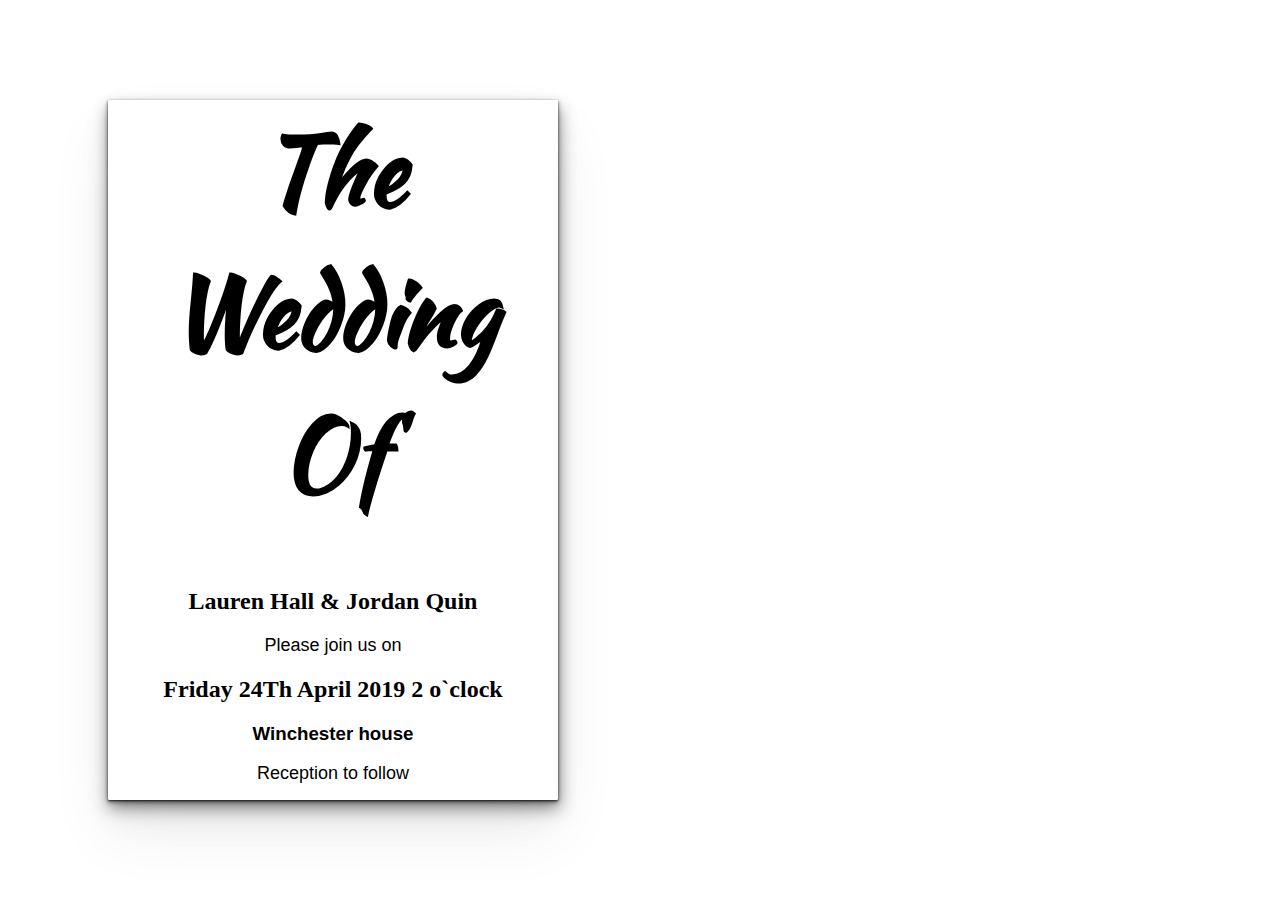
==== invitation_letter/index.html @ dddcf468 "first commit" ====
<!DOCTYPE html>
<html lang="en">
<head>
    <meta charset="UTF-8">
    <meta name="viewport" content="width=device-width, initial-scale=1.0">
    <title>invitation letter</title>
    <link rel="stylesheet" href="style.css">
</head>
<body>
    <div class="container">
<h1>The Wedding Of</h1>
<h2>Lauren Hall & Jordan Quin</h2>
<p>Please join us on</p>
<h2>Friday 24Th April 2019 2 o`clock</h2>
<h3>Winchester house</h3>
<p>Reception to follow</p>
    </div>
</body>
</html>
---- invitation_letter/style.css ----
@import url("https://fonts.googleapis.com/css2?family=Kaushan+Script&display=swap");
.container {
  height: 700px;
  width: 450px;
  border-radius: 1px;
  margin: 100px;
  box-shadow: rgba(0, 0, 0, 0.658) 0px 1px 2px, rgba(0, 0, 0, 0.445) 0px 2px 4px,
    rgba(0, 0, 0, 0.07) 0px 4px 8px, rgba(0, 0, 0, 0.425) 1px 8px 16px,
    rgba(0, 0, 0, 0.07) 0px 16px 32px, rgba(0, 0, 0, 0.07) 0px 32px 64px;
}  
h1 {
  font-family: "Kaushan Script", cursive;
  font-size: 97px;
  text-align: center;
}
h2 {
  text-align: center;
}
p{
  text-align: center;
  font-size: large;
  font-family: 'Gill Sans', 'Gill Sans MT', Calibri, 'Trebuchet MS', sans-serif;
}
h3{
  text-align: center;
  font-family: 'Lucida Sans', 'Lucida Sans Regular', 'Lucida Grande', 'Lucida Sans Unicode', Geneva, Verdana, sans-serif;
}
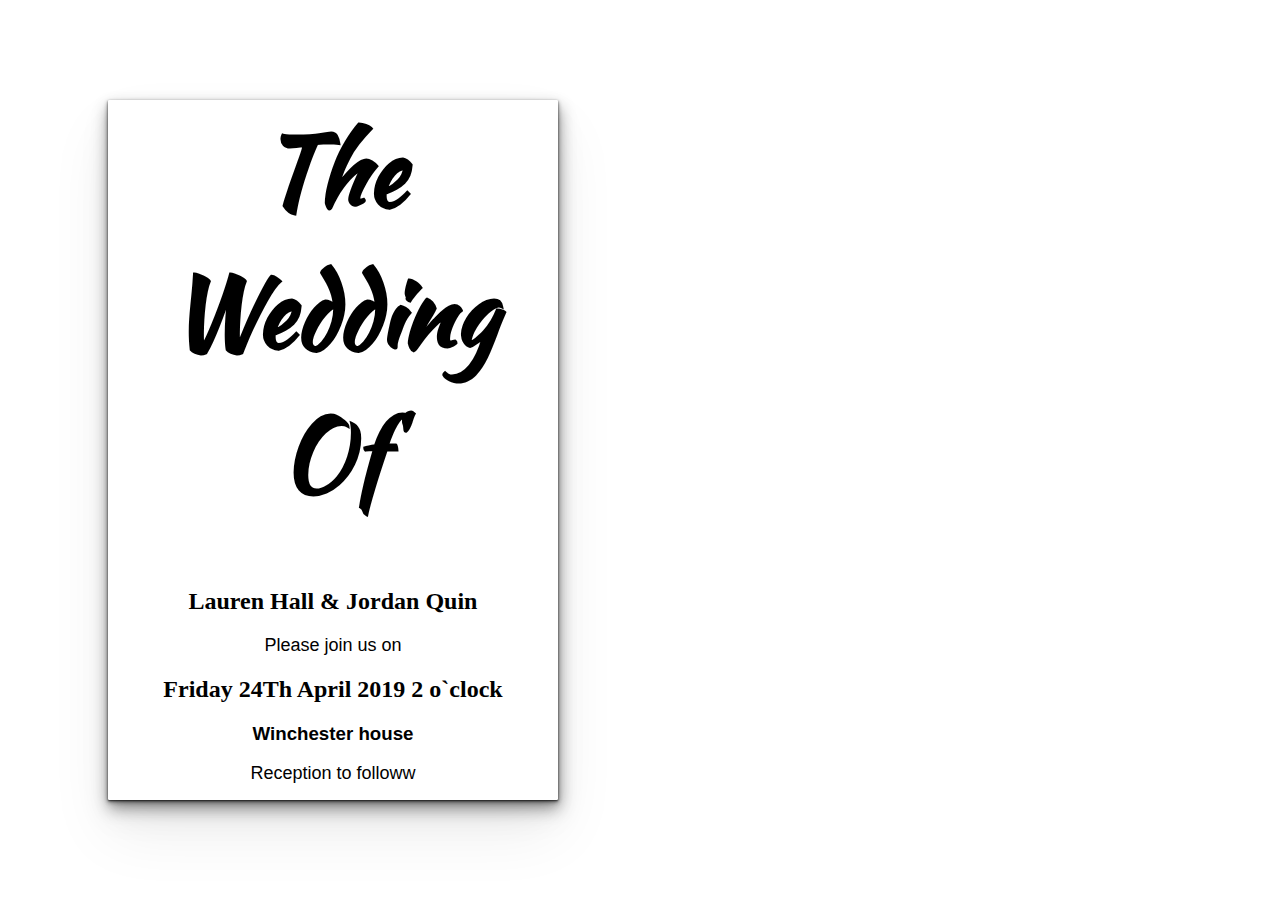
==== commit e588953f: "gggg" ====
--- a/invitation_letter/index.html
+++ b/invitation_letter/index.html
@@ -13,7 +13,7 @@
 <p>Please join us on</p>
 <h2>Friday 24Th April 2019 2 o`clock</h2>
 <h3>Winchester house</h3>
-<p>Reception to follow</p>
+<p>Reception to followw</p>
     </div>
 </body>
 </html>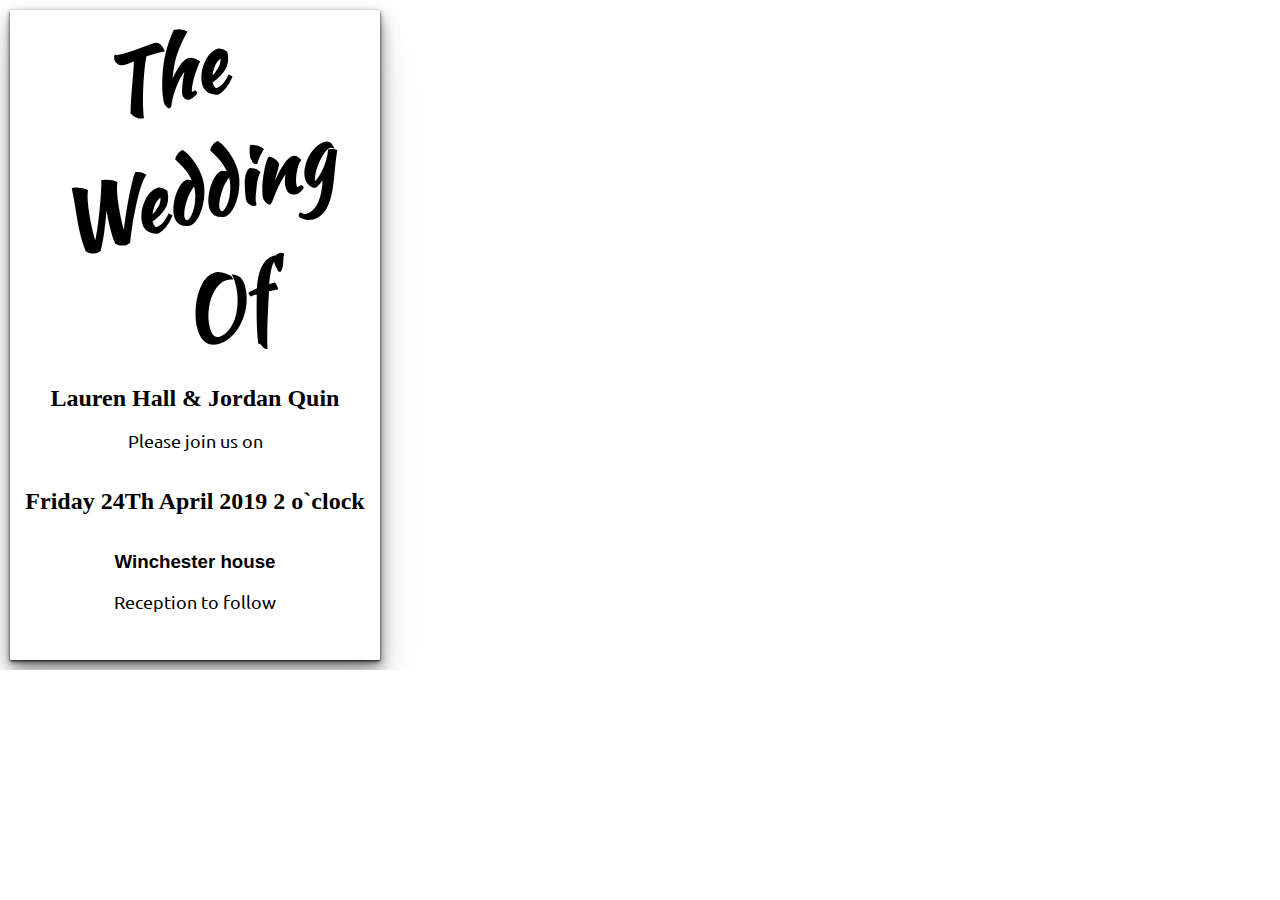
==== commit dd5f8945: "first commit" ====
--- a/invitation_letter/index.html
+++ b/invitation_letter/index.html
@@ -9,11 +9,16 @@
 <body>
     <div class="container">
 <h1>The Wedding Of</h1>
+<br>
 <h2>Lauren Hall & Jordan Quin</h2>
+<br>
 <p>Please join us on</p>
+<br><br>
 <h2>Friday 24Th April 2019 2 o`clock</h2>
+<br><br>
 <h3>Winchester house</h3>
-<p>Reception to followw</p>
+<br>
+<p>Reception to follow</p>
     </div>
 </body>
 </html>--- a/invitation_letter/style.css
+++ b/invitation_letter/style.css
@@ -1,17 +1,23 @@
 @import url("https://fonts.googleapis.com/css2?family=Kaushan+Script&display=swap");
+@import url('https://fonts.googleapis.com/css2?family=Ubuntu&display=swap');
+*{
+  margin: 0;
+  overflow: hidden;
+}
 .container {
-  height: 700px;
-  width: 450px;
+  height: 650px;
+  width: 370px;
   border-radius: 1px;
-  margin: 100px;
+  margin: 10px;
   box-shadow: rgba(0, 0, 0, 0.658) 0px 1px 2px, rgba(0, 0, 0, 0.445) 0px 2px 4px,
     rgba(0, 0, 0, 0.07) 0px 4px 8px, rgba(0, 0, 0, 0.425) 1px 8px 16px,
     rgba(0, 0, 0, 0.07) 0px 16px 32px, rgba(0, 0, 0, 0.07) 0px 32px 64px;
 }  
 h1 {
   font-family: "Kaushan Script", cursive;
-  font-size: 97px;
+  font-size: 82px;
   text-align: center;
+  transform: rotate(-15deg);
 }
 h2 {
   text-align: center;
@@ -19,8 +25,7 @@
 p{
   text-align: center;
   font-size: large;
-  font-family: 'Gill Sans', 'Gill Sans MT', Calibri, 'Trebuchet MS', sans-serif;
-}
+  font-family: 'Ubuntu', sans-serif;}
 h3{
   text-align: center;
   font-family: 'Lucida Sans', 'Lucida Sans Regular', 'Lucida Grande', 'Lucida Sans Unicode', Geneva, Verdana, sans-serif;
